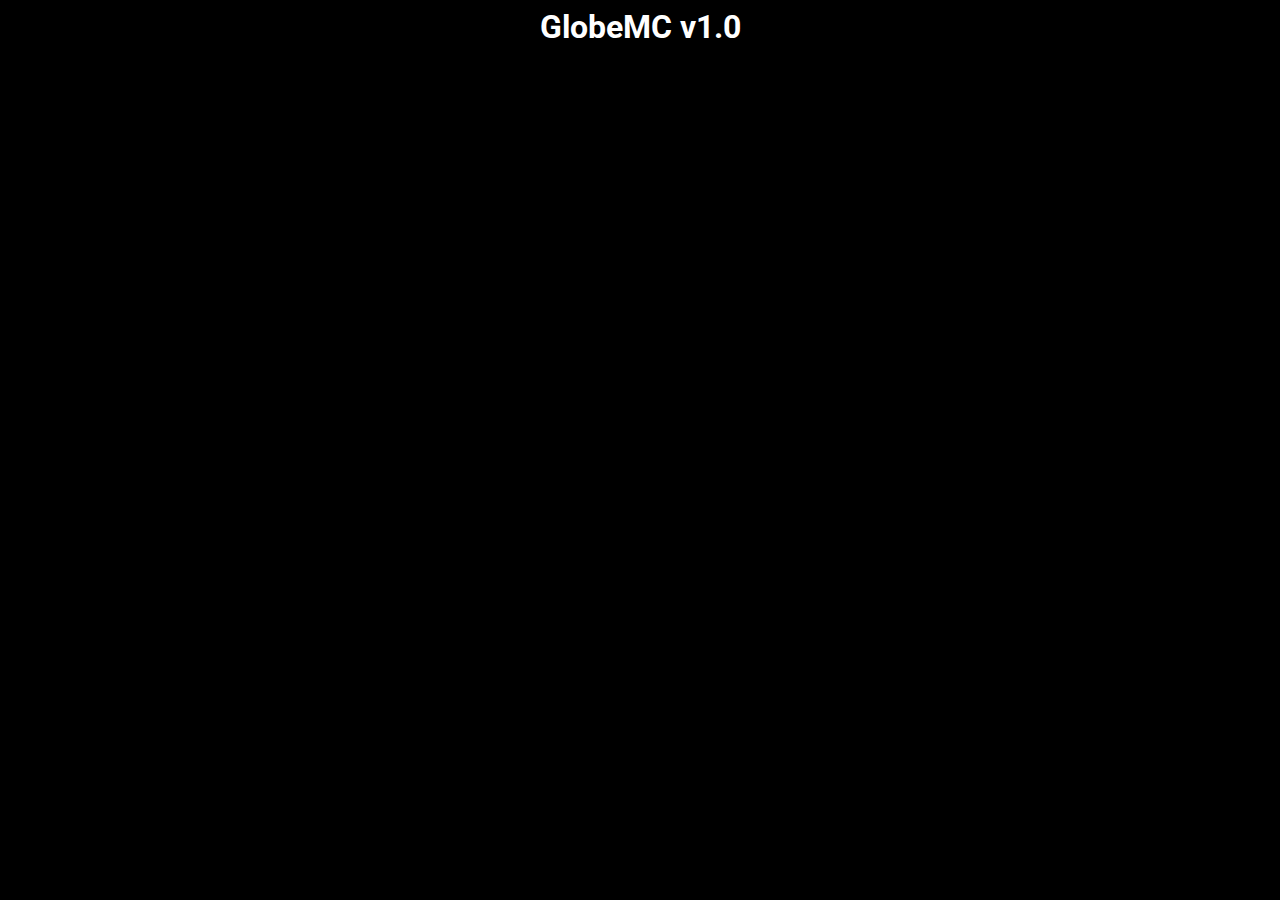
==== pages/globemcv1.html @ e9a61772 "Updating git before I format OS" ====
<html lang="en">
	<head>
		<meta charset="utf-8">

		<title>GlobeMC V1.0 Data-Mined Books</title>
		<link rel="shortcut icon" type="image/png" href="../imgs/favicon.png"/>
		<meta name="description" content="An interactive visualization of minecraft books on the web from GlobeMC v1.0.">
		<meta name="author" content="Goby">
  
		<link rel="preconnect" href="https://fonts.googleapis.com">
		<link rel="preconnect" href="https://fonts.gstatic.com" crossorigin>
		<link href="https://fonts.googleapis.com/css2?family=Roboto&display=swap" rel="stylesheet"> 
  
		<link rel="stylesheet" type="text/css" href="../src/bookPublisher.css">
    	<script src="../src/bookPublisher.js"></script>
		
	</head>
	<body style="background-color: black">
		<center>
			<h1 style="color: white; font-family: 'Roboto', sans-serif;">GlobeMC v1.0</h1>
		</center>
		<div style="max-width: 440px; margin: auto;">
			<script>
				new McBookPublisher({
					id: "BookView1",
					source: "../src/",
				}).init();
			</script>
		</div>
	</body>
</html>
---- src/bookPublisher.css ----
.mcBook {
    font-family: 'F77 Minecraft';
    font-style: normal;
    font-display: swap;
    font-size:24px;
    line-height: 27px;
    word-break:break-word;
    color:black;
    position: relative;
    width:342px;
    height:459px;
    padding: 45px 48px 36px 48px;
    margin: 0px 0px 20px 0px;
    background-image:url("../imgs/book.png");
    white-space: pre-wrap;
    word-spacing: 3px;
    letter-spacing: normal;
    image-rendering: pixelated;
    font-smooth: never; /* non standard */
    -webkit-font-smoothing:none;
}
.mcBookHeader {
    display: block;
    text-align: right;
    margin-bottom: 18px;
    user-select: none;
}
.mcBookFooter {
    position: absolute;
    bottom: 36px;
    width: 273px;
    margin-left: 30px;
    user-select: none;
}
.mcBookNext {
    background-image:url("../imgs/next.png");
    width: 54px;
    height: 30px;
    float: right;
    display: block;
}
.mcBookNext:hover {
    background-image:url("../imgs/nexthl.png");
}
.mcBookBack {
    background-image:url("../imgs/back.png");
    width: 54px;
    height: 30px;
    float: left;
    display: block;
}
.mcBookBack:hover {
    background-image:url("../imgs/backhl.png");
}
.mcBookAuthor {
    color: #545454;
}
.mcBookCentering {
    display: block;
    text-align: center;
    user-select: none;
}

@font-face {
    font-family: 'F77 Minecraft';
    src: url('../fonts/F77-Minecraft.woff2') format('woff2'),
         url('../fonts/F77-Minecraft.woff') format('woff'),
         url('../fonts/F77-Minecraft.ttf') format('truetype');
    font-weight: normal;
    font-style: normal;
    font-display: swap;
}
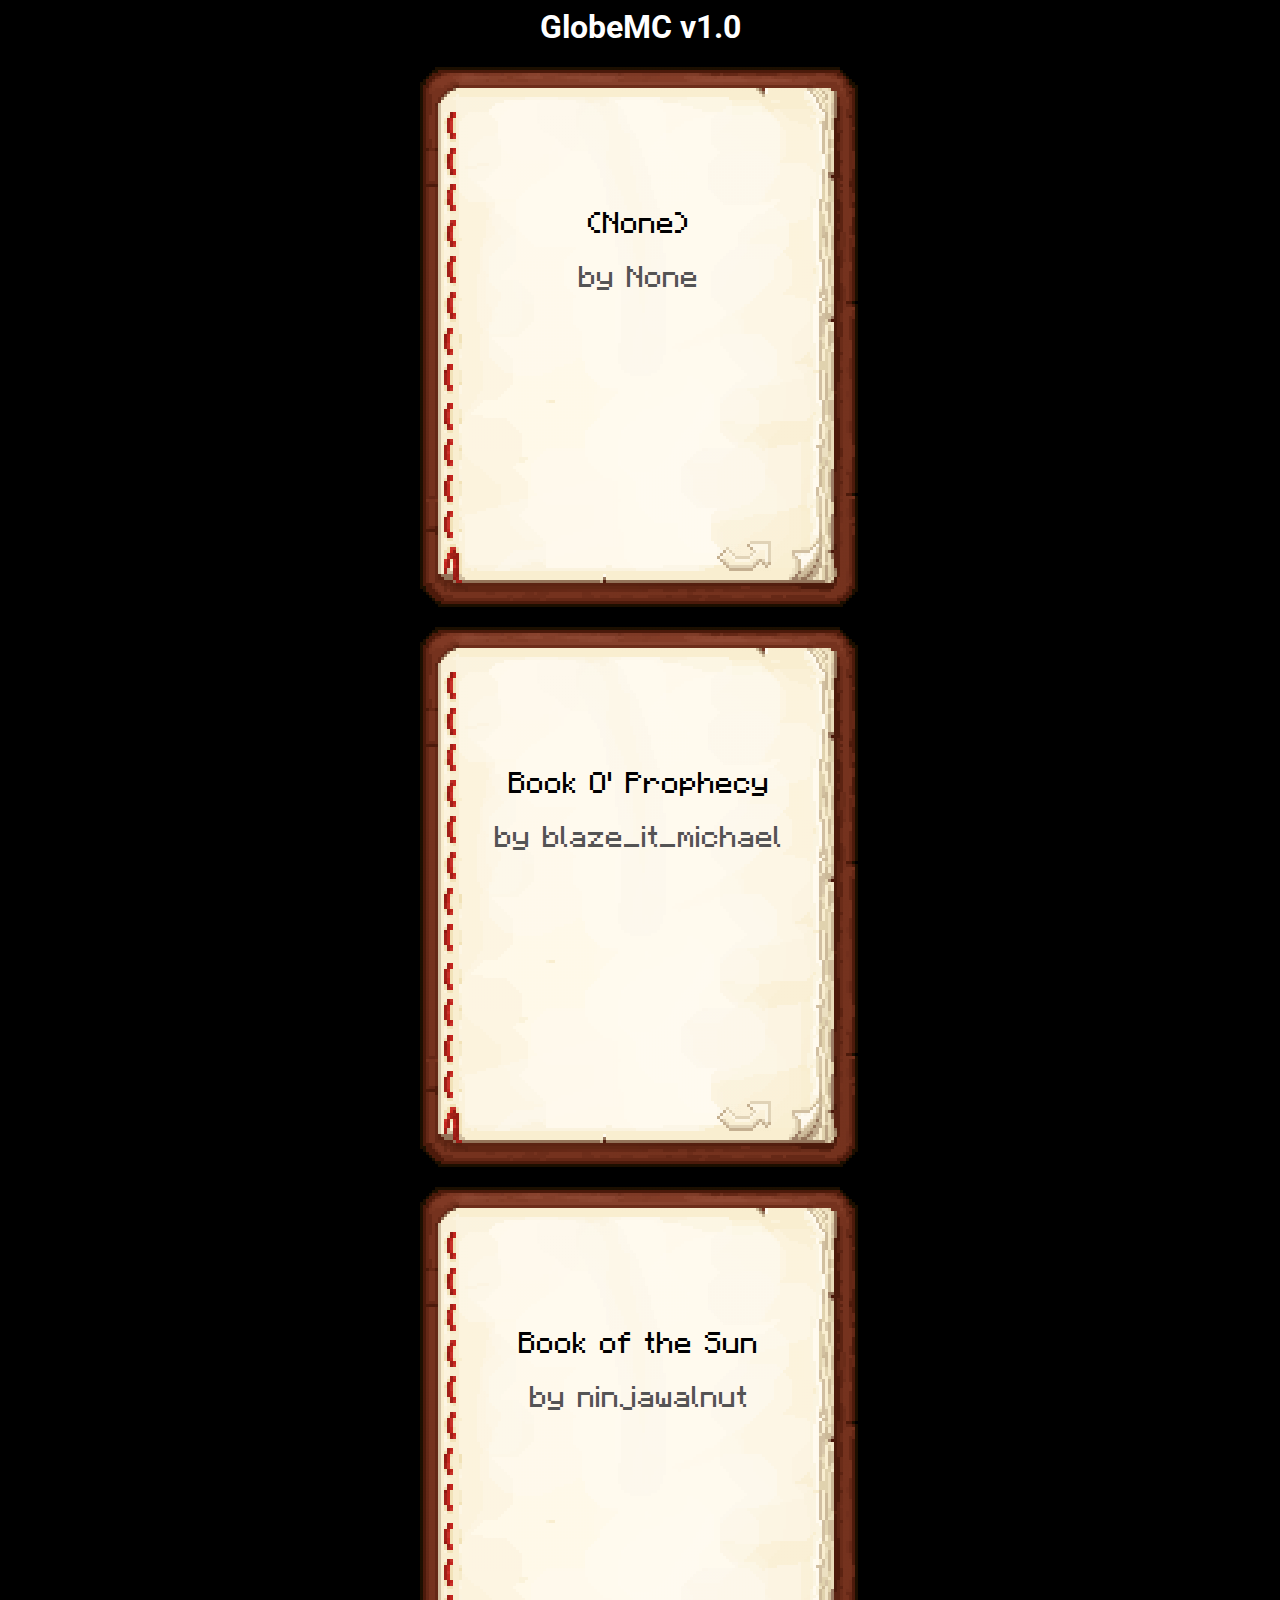
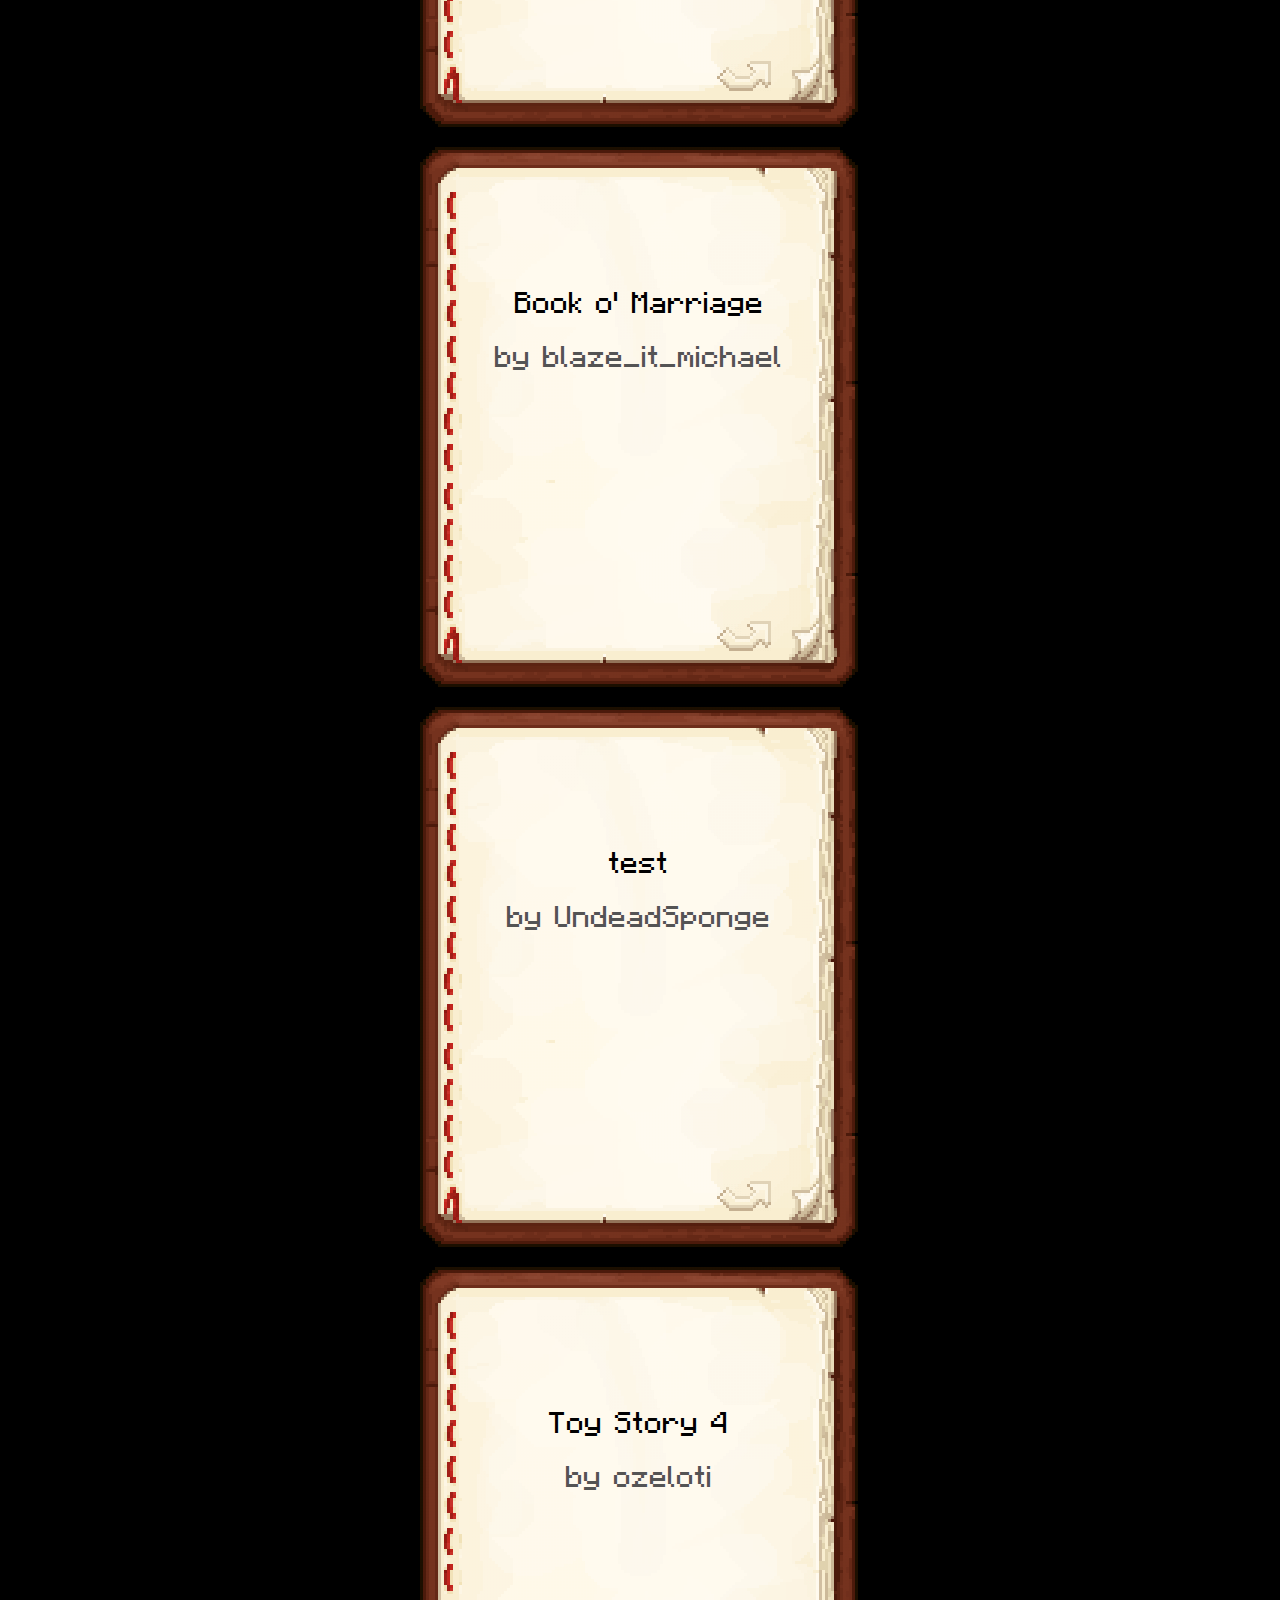
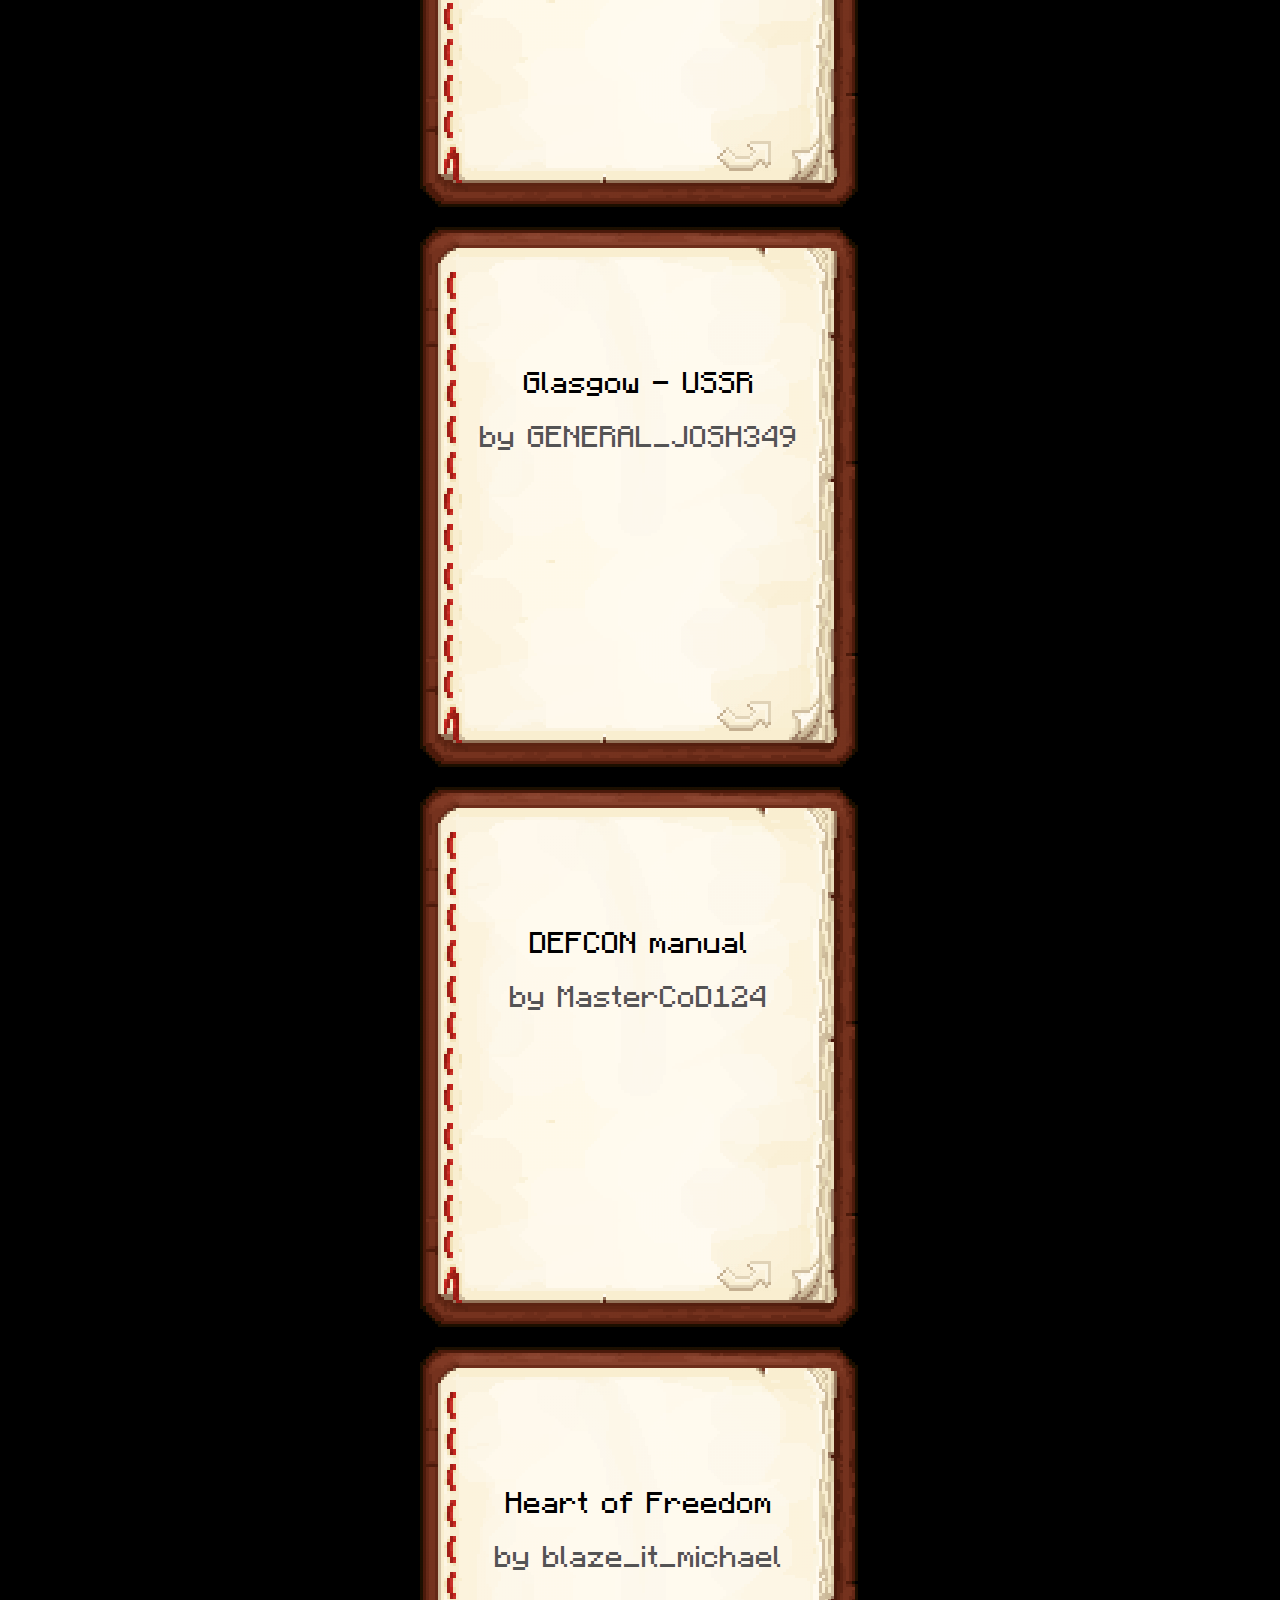
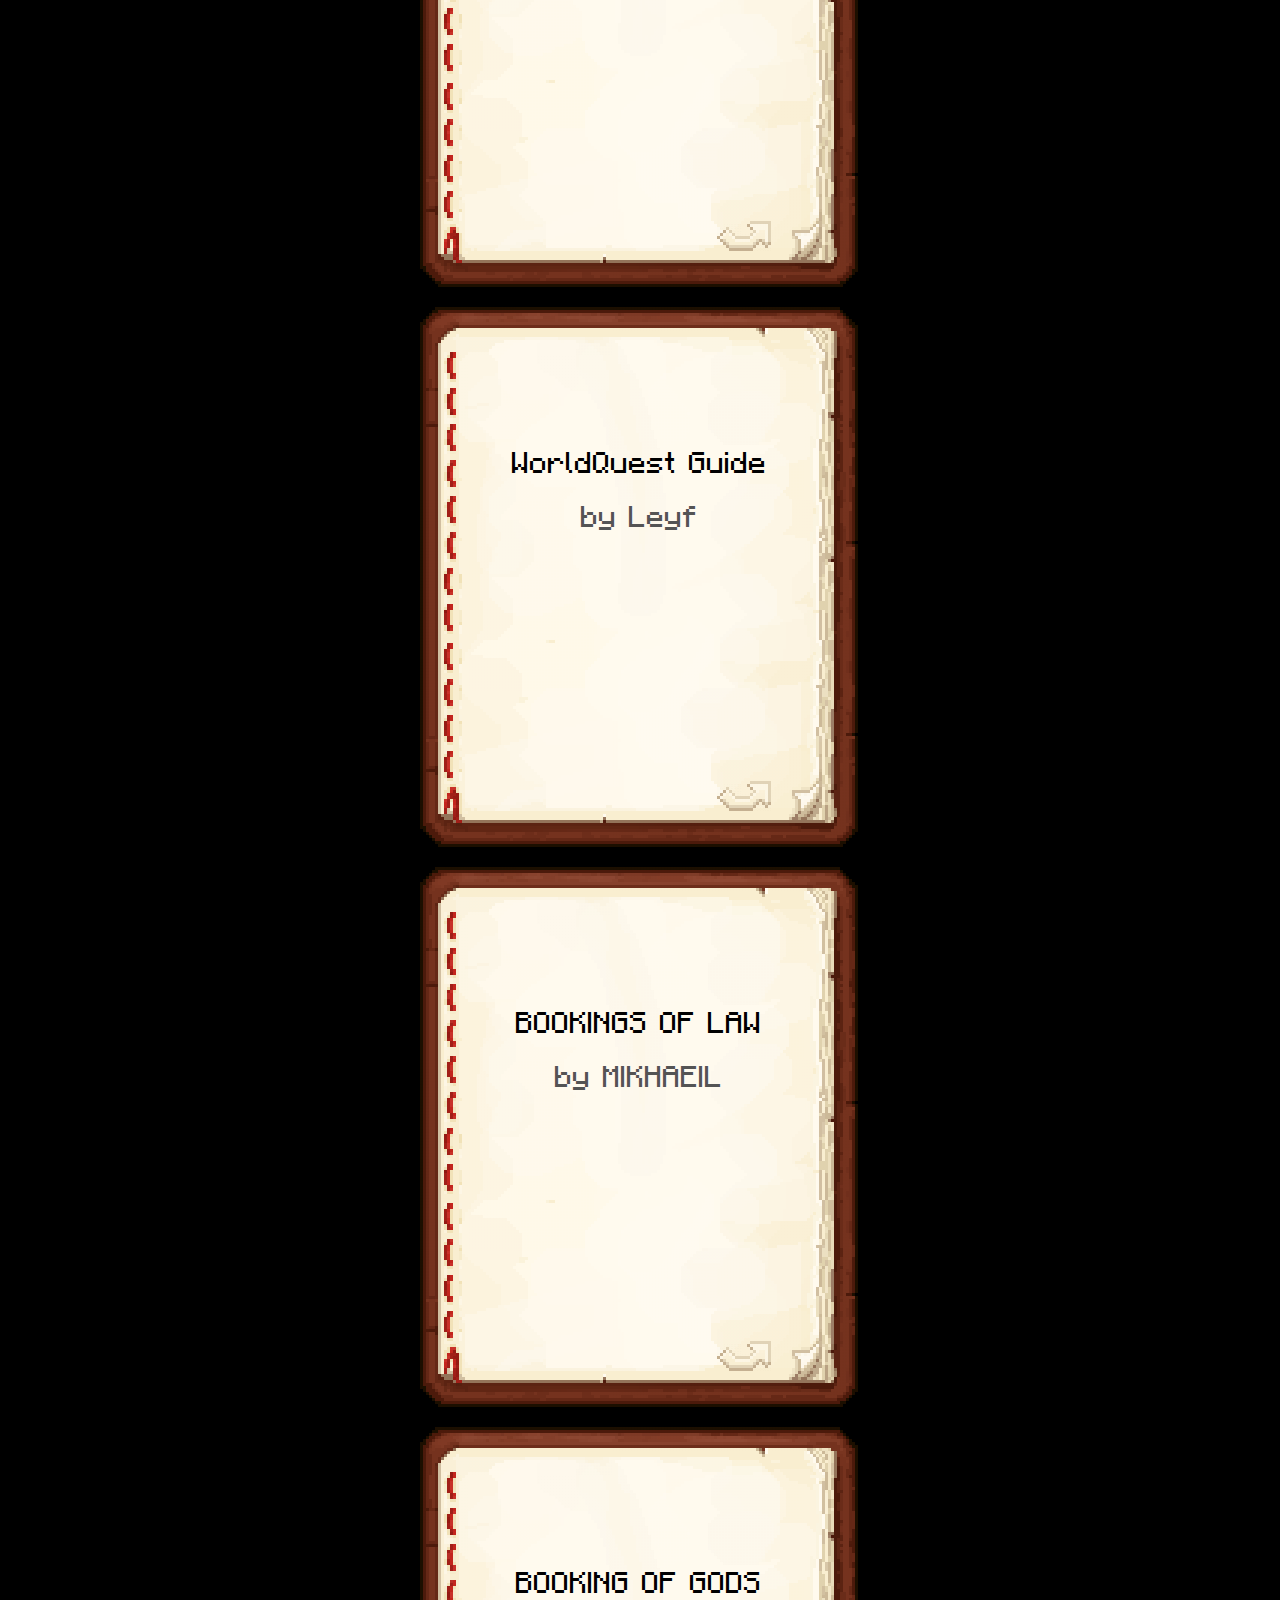
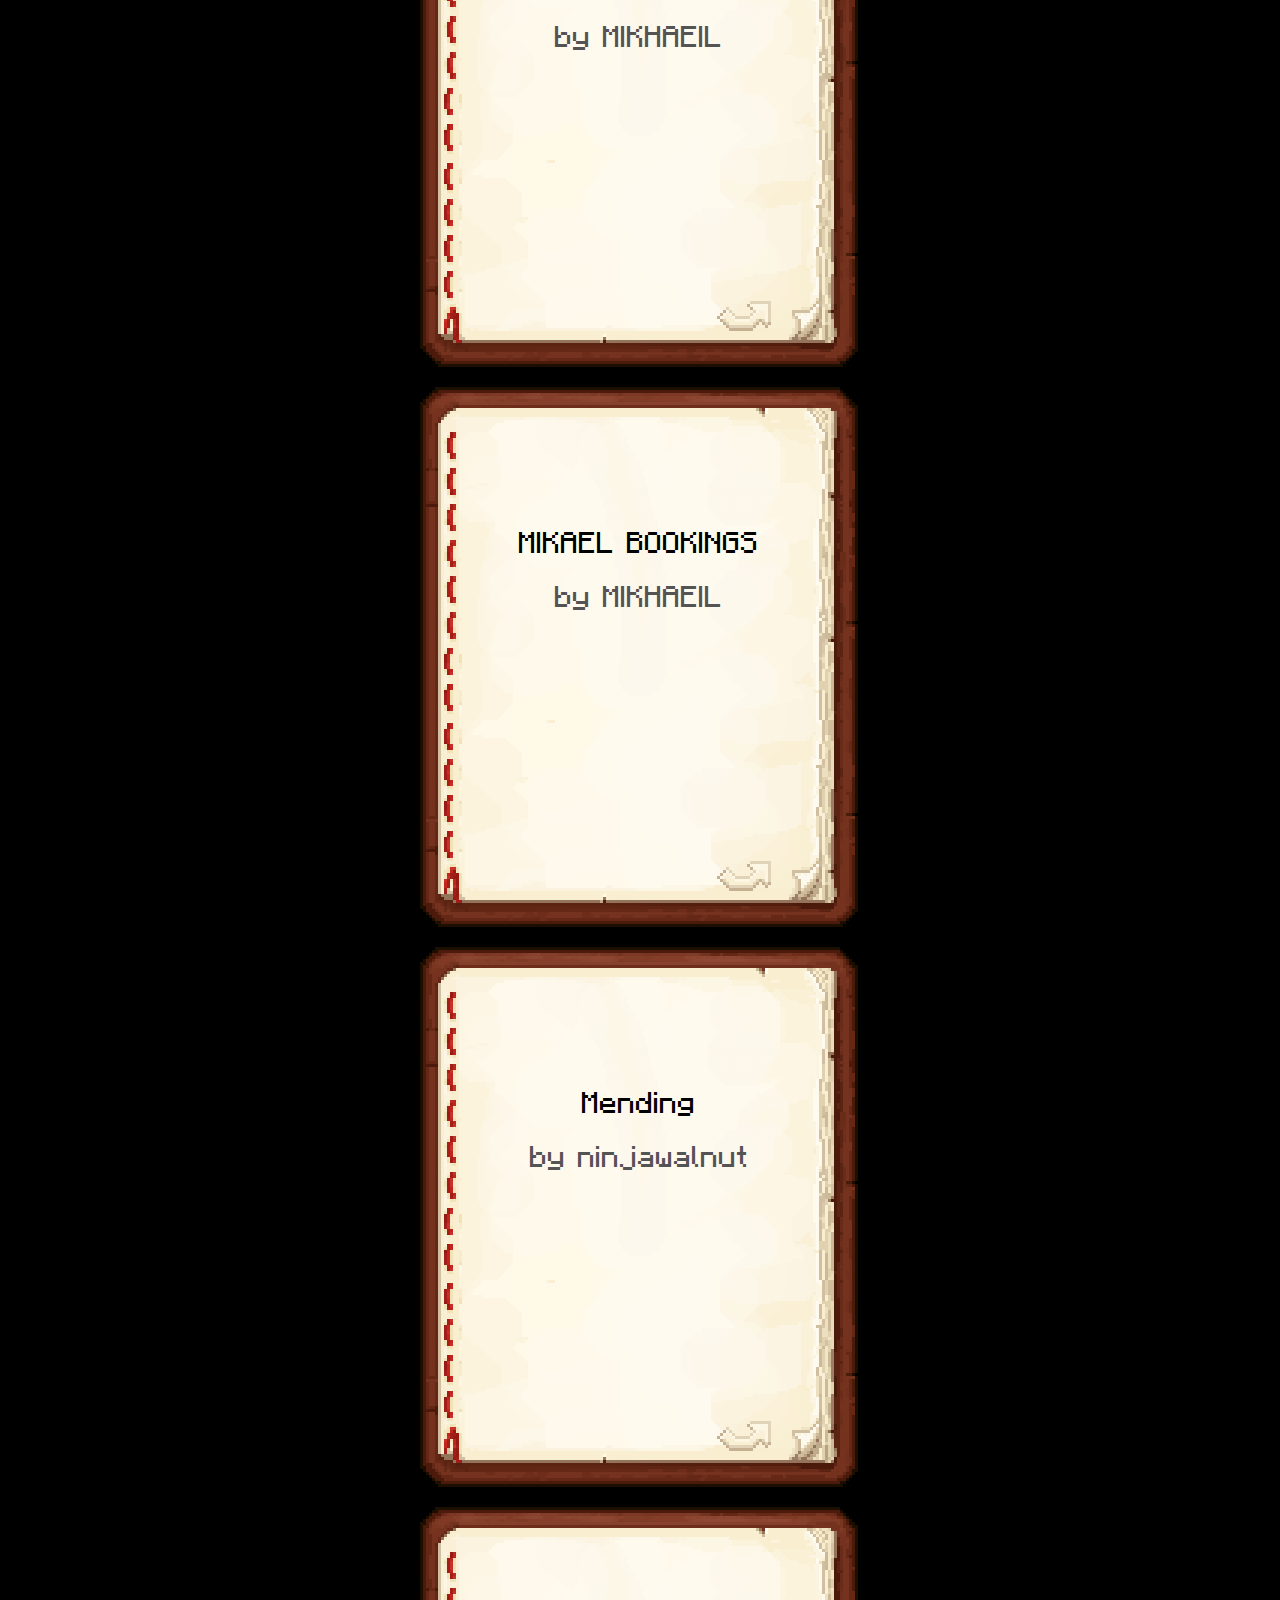
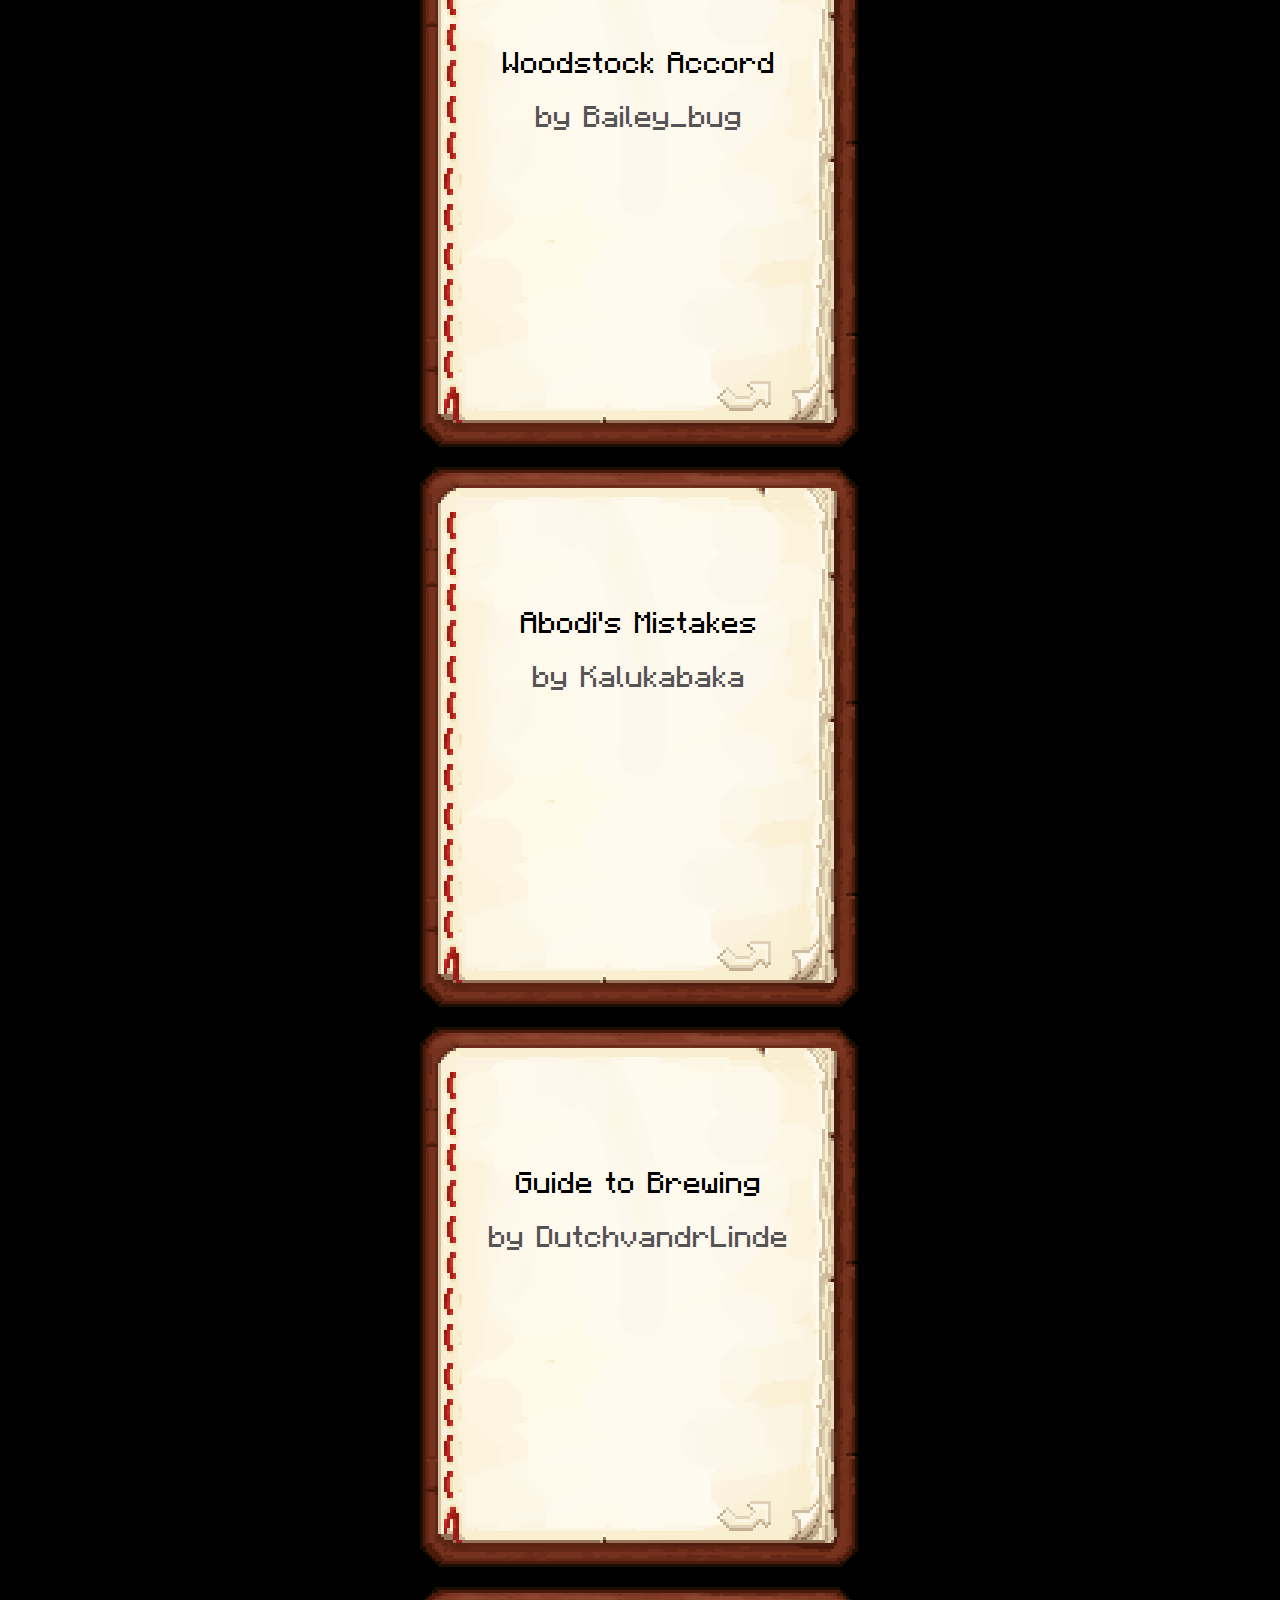
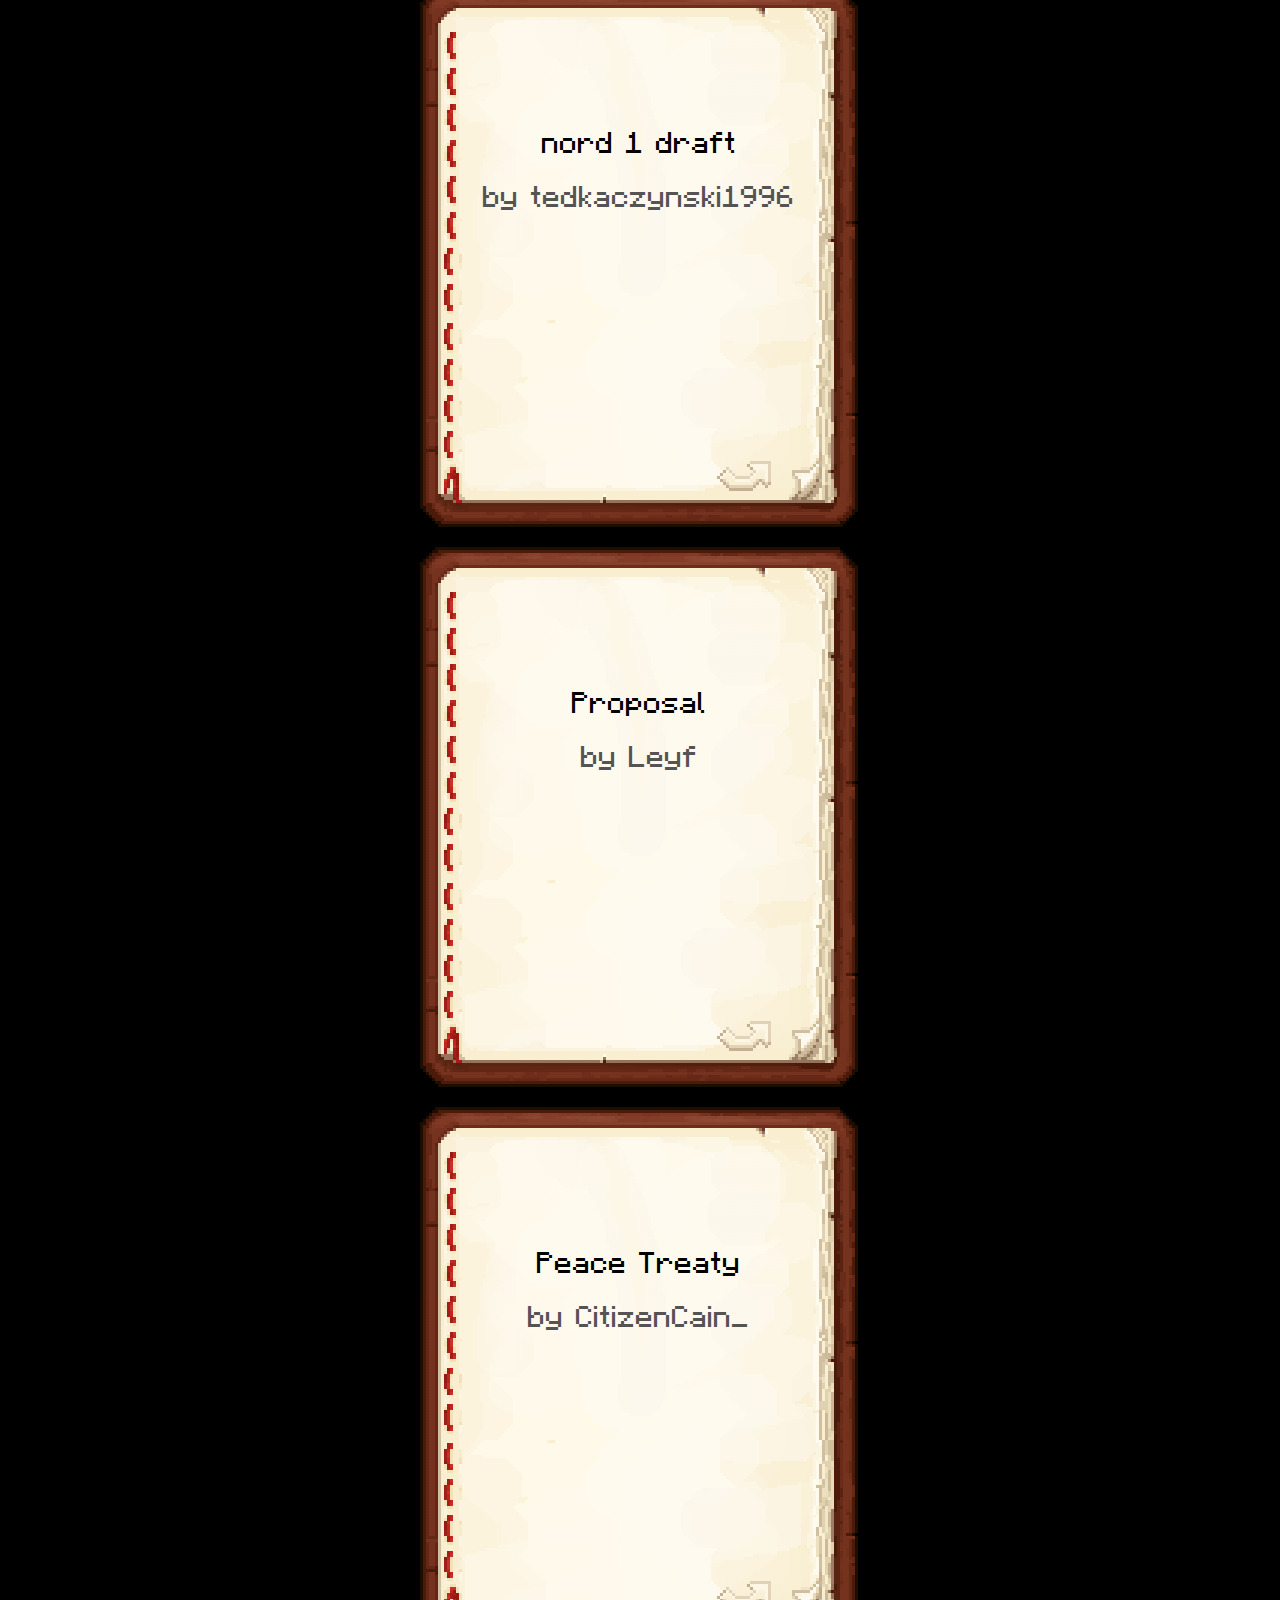
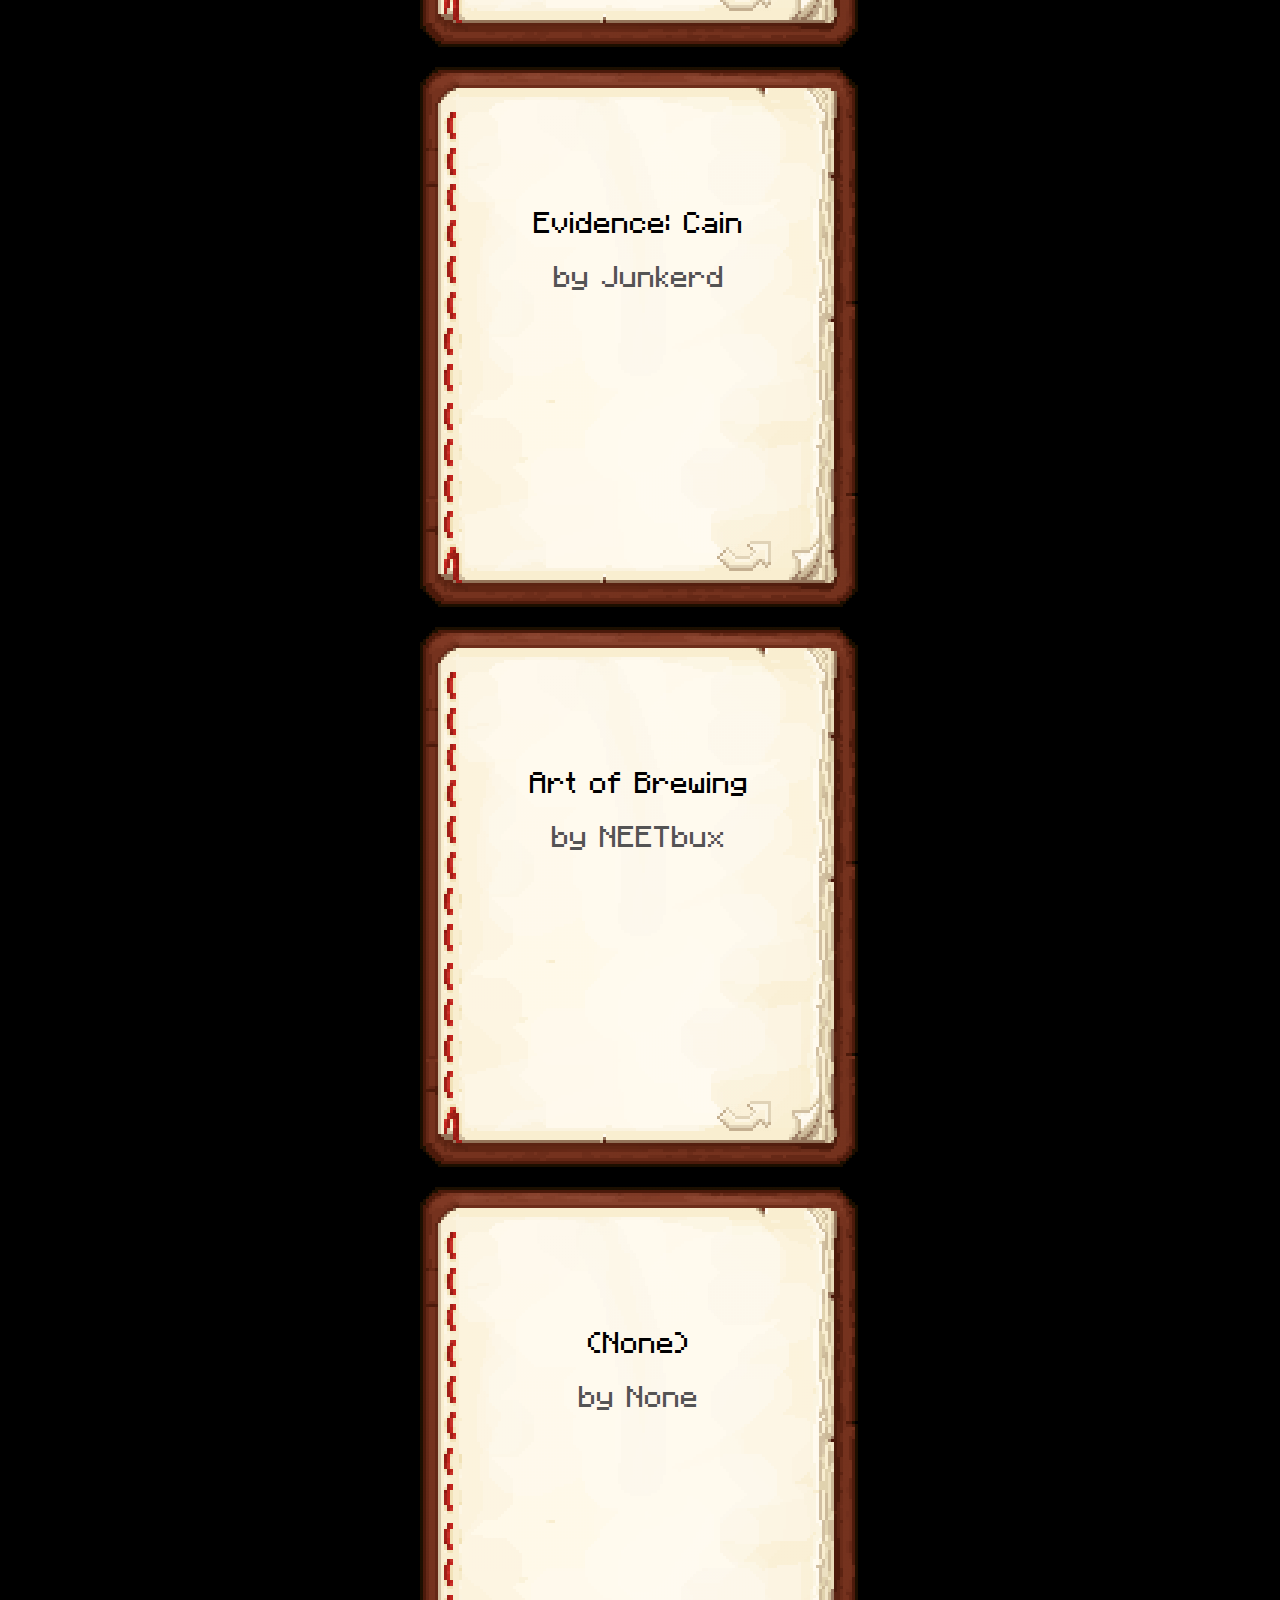
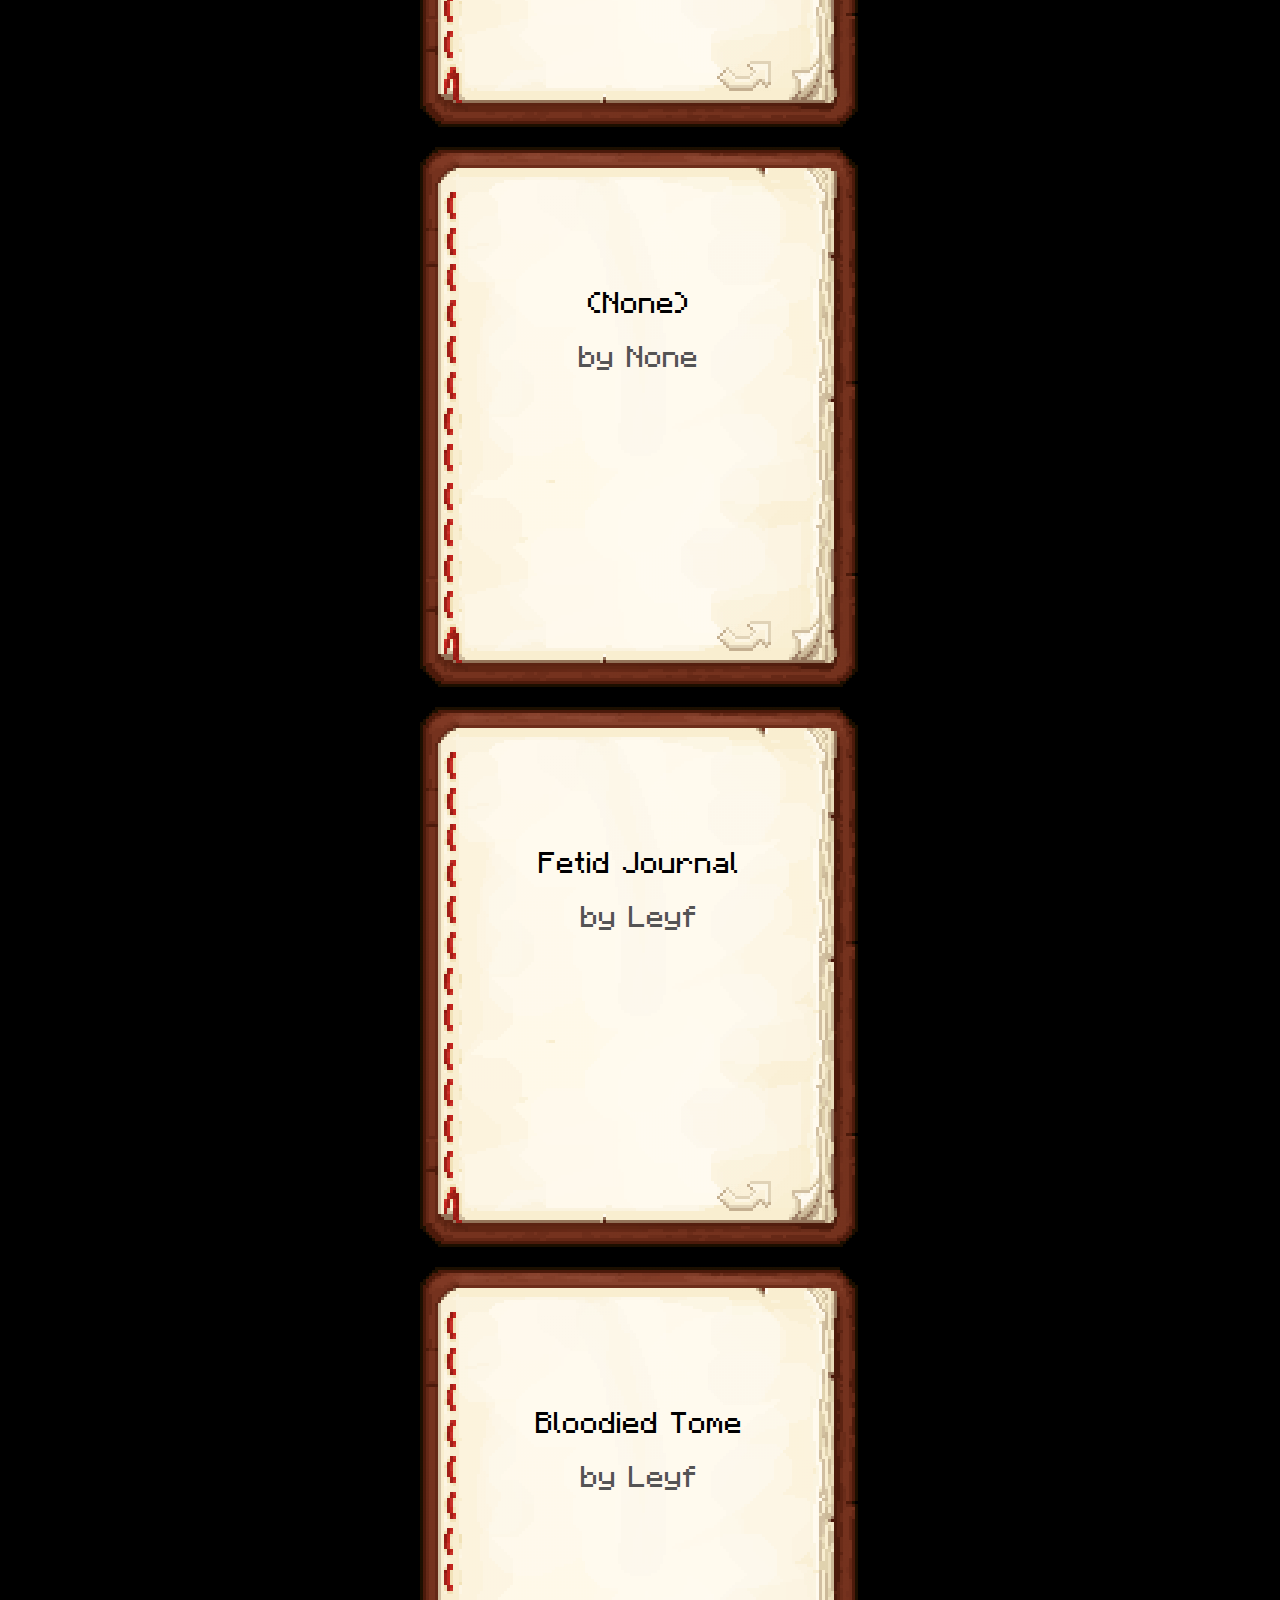
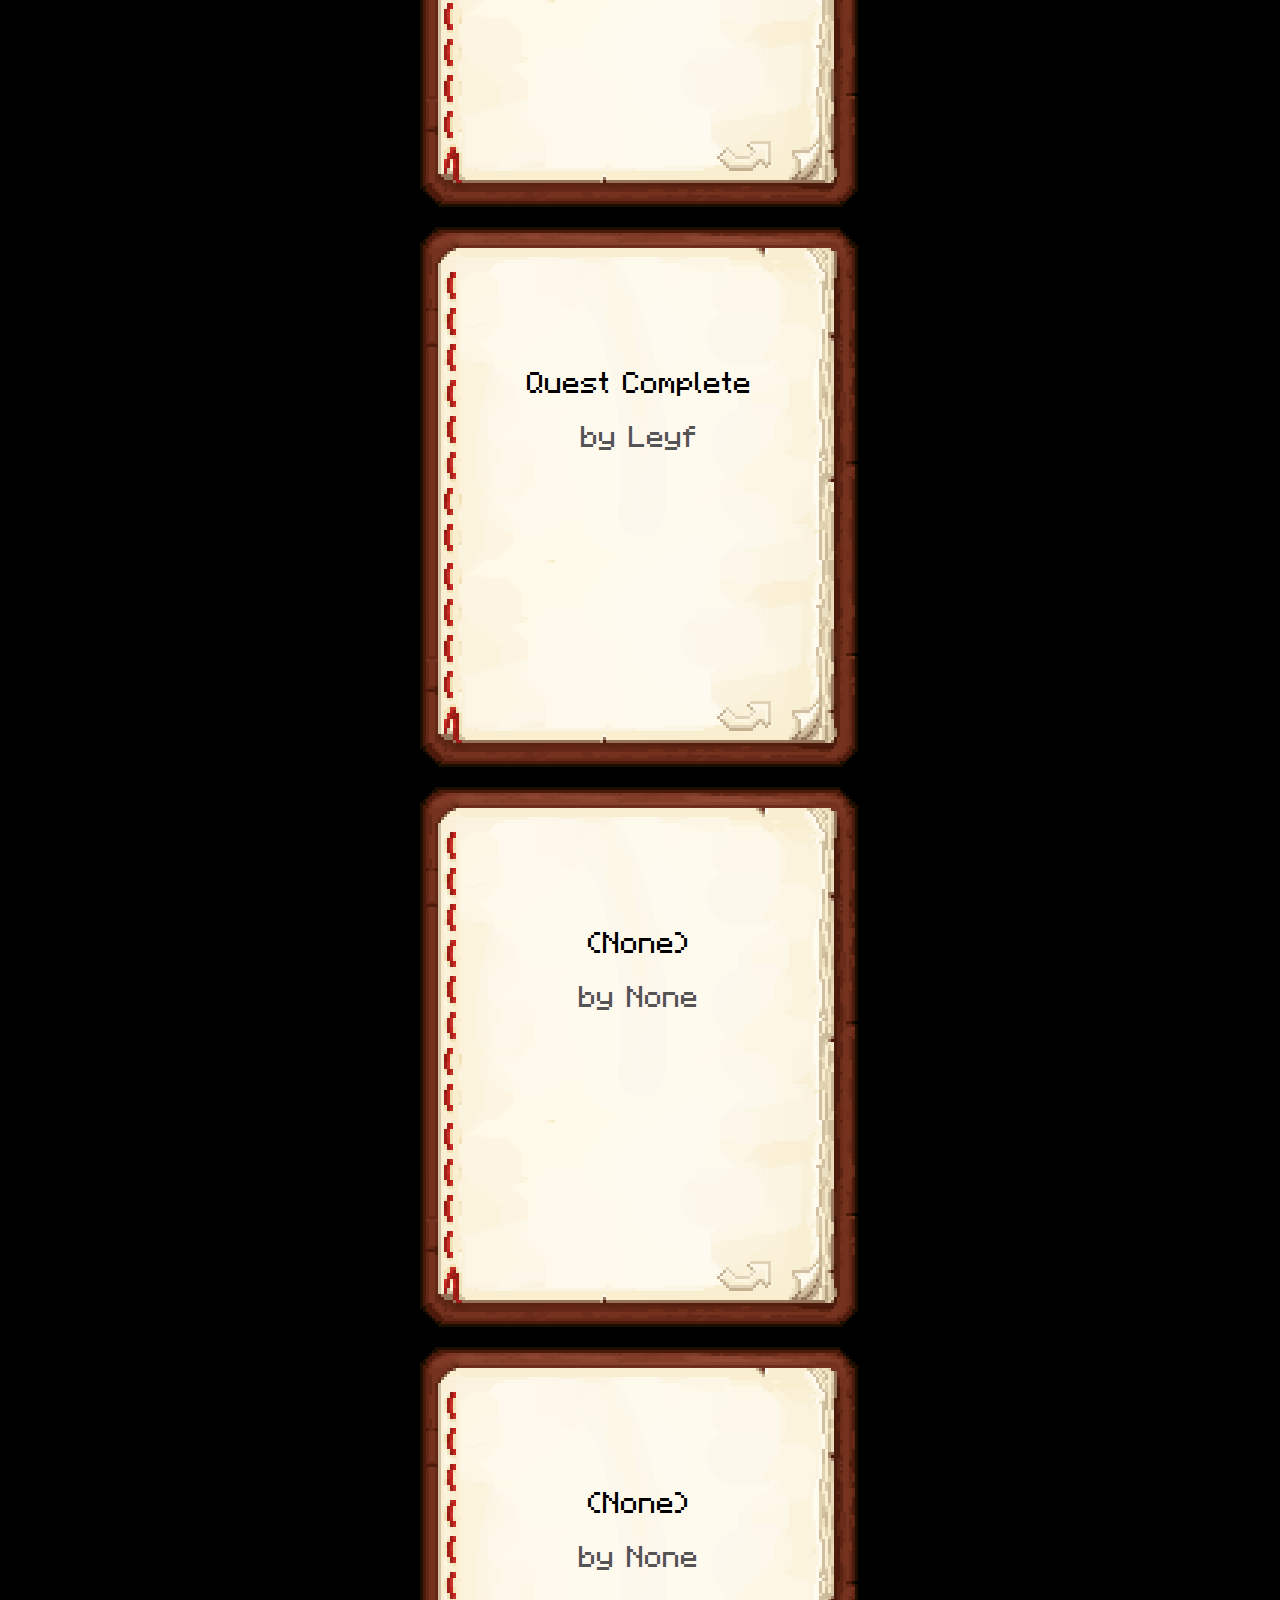
==== commit ea745256: "Globe V1 books" ====
--- a/pages/globemcv1.html
+++ b/pages/globemcv1.html
@@ -23,7 +23,7 @@
 			<script>
 				new McBookPublisher({
 					id: "BookView1",
-					source: "../src/",
+					source: "../content/globemcv1books.txt",
 				}).init();
 			</script>
 		</div>
